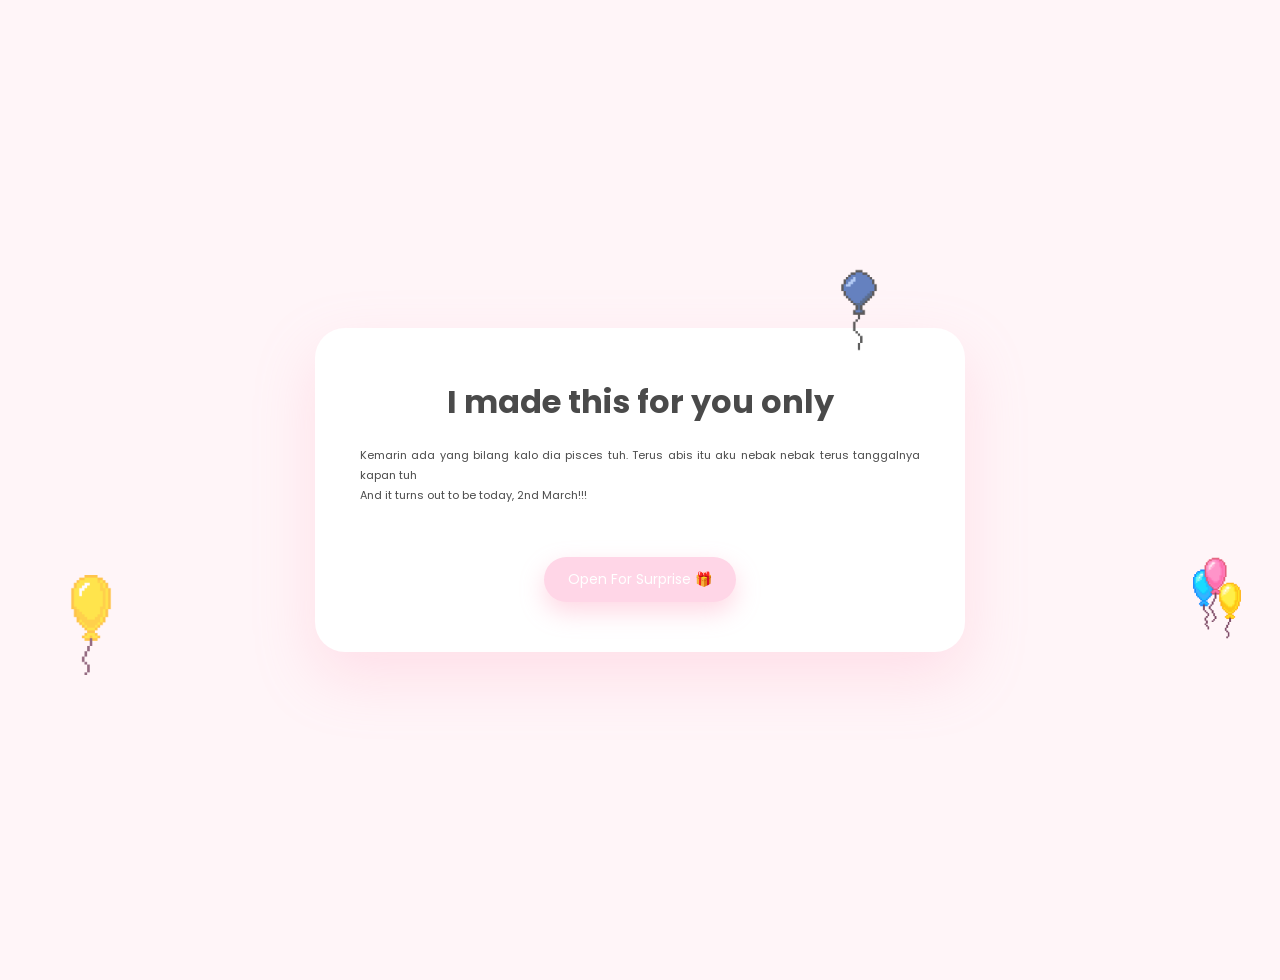
==== index.html @ 95e496a3 "update" ====
<!DOCTYPE html>
<html lang="en">
<head>
    <meta charset="UTF-8">
    <meta name="viewport" content="width=device-width, initial-scale=1.0">
    <title>Rayasa's Birthday</title>
    <link href="https://fonts.googleapis.com/css2?family=Poppins:wght@300;400;500&family=Playfair+Display&display=swap" rel="stylesheet">
    <link rel="stylesheet" href="/style.css">
</head>
<body>

    <!-- floating flowers -->
  <img src="/images/balloon1.png" class="floating baloon-1">
  <img src="/images/balloon2.png" class="floating baloon-2">
  <img src="/images/balloon3.png" class="floating baloon-3">
  <img src="/images/balloon2.png" class="floating baloon-2">

  <div class="landing">
    
<div class="page">
    <div class="card">
      <h1>I made this for you only</h1>
      <p>
        Kemarin ada yang bilang kalo dia pisces tuh. Terus abis itu aku nebak nebak terus tanggalnya kapan tuh<br>
        And it turns out to be today, 2nd March!!!
      </p>
      <a href="/pages/loveletter.html">
        <button>Open For Surprise 🎁</button>
      </a>

  </div>

<script src="script.js"></script>
    
</body>
</html>
---- style.css ----
* {
  margin: 0;
  padding: 0;
  box-sizing: border-box;
}

body {
  background: #fff5f8;
  font-family: 'Poppins', sans-serif;
  color: #4a4a4a;
  /* display: flex;
  justify-content: center;
  align-items: center; */
}

/* Center Layout */
.page {
  min-height: 100vh;
  display: flex;
  justify-content: center;
  align-items: center;
  padding: 40px;
  flex-direction: column;
}

.landing {
  min-height: 100vh;
  display: flex;
  align-items: center;
  justify-content: center;
  gap: 40px;
  padding: 40px;
}

.letter {
  display: flex;
  flex-direction: column;
  align-items: center;
}

.landing {
  min-height: 100vh;
  display: flex;
  align-items: center;
  justify-content: center;
  gap: 60px;
  padding: 40px;
}


/* Card */
.card {
  background: white;
  max-width: 650px;
  width: 100%;
  padding: 50px 45px;
  border-radius: 30px;
  text-align: center;
  justify-content: center;
  align-items: center;
  margin: 100px;
  box-shadow: 0 25px 60px rgba(255, 158, 187, 0.25);
  animation: softFade 1s ease;
}

/* Headings */
h1, h2 {
  font-family: 'Poppins', serif;
  margin-bottom: 20px;
}

/* Text */
p {
  line-height: 1.8;
  font-size: 11px;
  margin-bottom: 35px;
  text-align: justify;
  text-justify: inter-word;
}

/* Buttons */
button {
  font-family: 'Poppins', serif;
  background: #ff9ebb;
  color: white;
  border: none;
  margin-top: 16px;
  padding: 14px 36px;
  border-radius: 999px;
  font-size: 15px;
  cursor: pointer;
  align-items: center;
  justify-content: center;
  box-shadow: 0 10px 25px rgba(255, 158, 187, 0.4);
  transition: all 0.3s ease;
}

button:hover {
  transform: translateY(-3px);
  box-shadow: 0 15px 35px rgba(255, 158, 187, 0.55);
}

.card button {
  background: #ffd6e7;
  border: none;
  border-radius: 999px;
  padding: 12px 24px;
  font-size: 14px;
  cursor: pointer;
  align-self: flex-start;

  transition: 0.3s ease;
}

.card button:hover {
  background: #ffb3d9;
  transform: translateY(-2px);
}

/* Popup */
.popup {
  position: fixed;
  inset: 0;
  background: rgba(255, 228, 236, 0.7);
  backdrop-filter: blur(6px);
  display: flex;
  flex-direction: column;
  justify-content: center;
  align-items: center;
  opacity: 0;
  pointer-events: none;
  transition: 0.4s ease;
  animation: softFade 1s ease;
}

.image-wrapper {
  width: 280px;
  animation: fadeIn 1.2s ease;
}

.image-wrapper img {
  width: 100%;
  border-radius: 20px;
  box-shadow: 0 20px 50px rgba(255, 182, 193, 0.4);
}

.floating {
  position: absolute;
  width: 100px;
  opacity: 0.7;
  animation: float 6s ease-in-out infinite;
}

.flower-1 {
  top: 40%;
  left: 65%;
}

.flower-2 {
  bottom: 15%;
  right: 15%;
  animation-delay: 2s;
}

.baloon-1 {
  bottom: 25%;
  right: 89%;
  animation-delay: 2s;
}

.baloon-2 {
  bottom: 28%;
  right: 1%;
  animation-delay: 2s;
}

.baloon-3 {
  bottom: 60%;
  right: 29%;
  animation-delay: 2s;
}
/* Polaroid Cards */
.polaroids {
  display: flex;
  gap: 25px;
  justify-content: center;
  flex-wrap: wrap;
}

/* AREA */
.polaroid-area {
  position: relative;
  max-width: 300px;
  margin: auto;
  height: 400px;
}

/* POLAROID CARD */
.polaroid {
  position: absolute;
  width: 130px; 
  height: 150px;         
  background: white;
  padding: 10px 10px 28px;
  border-radius: 8px;
  box-shadow: 0 10px 25px rgba(255, 182, 193, 0.35);
  text-align: center;

  animation: drop 1s ease forwards;
  transition: 0.3s ease;  
}

.polaroid img {
  width: 95%;
  height: 70px;
  object-fit: cover;
  border-radius: 0px;
}

.polaroid p {
  text-align: justify;
  text-justify: inter-word;
  font-size: 7px;
  line-height: 1.5;
  margin-top: 10px;
  margin-bottom: 0;
  color: #666;
}

/* RANDOM POSITIONS */
.rotate-1 { top: 1px; left: -50px; transform: rotate(-5deg); }
.rotate-2 { top: 40px; left: 40px; transform: rotate(4deg); }
.rotate-3 { top: 10px; right: 50px; transform: rotate(6deg); }
.rotate-4 { bottom: 70px; left: 40px; transform: rotate(6deg); }
.rotate-5 { bottom: 70px; right: 50px; transform: rotate(-5deg); }
.rotate-6 { bottom: 90px; right: -60px; transform: rotate(-3deg); }

/* HOVER EFFECT */
.polaroid:hover {
  transform: scale(1.05) rotate(0deg);
  z-index: 10;
}

/* Ending */
.ending-card {
  background: linear-gradient(135deg, #ffb3c6, #ffd6e0);
  color: white;
}

/* Animations */
@keyframes softFade {
  from {
    opacity: 0;
    transform: translateY(20px);
  }
  to {
    opacity: 1;
    transform: translateY(0);
  }

}

@keyframes float {
  0% { transform: translateY(0) rotate(0); }
  50% { transform: translateY(-20px) rotate(10deg); }
  100% { transform: translateY(0) rotate(0); }
}

@keyframes drop {
  0% {
    opacity: 0;
    transform: translateY(-200px) rotate(0deg);
  }
  70% {
    opacity: 1;
  }
  100% {
    opacity: 1;
  }
}

@keyframes fadeUp {
    from {
        opacity: 0;
        transform: translateY(20px);
    }
    to {
        opacity: 1;
        transform: translateY(0);
    }
}

@keyframes envelopeAppear {
  from { transform: scale(0.8); opacity: 0; }
  to { transform: scale(1); opacity: 1; }
}

@keyframes openFlap {
  to { transform: rotateX(180deg); }
}

@keyframes slidePaper {
  to { bottom: 40px; }
}

@-webkit-keyframes slideUp {
  0% {
    top: 0;
  }
  100% {
    top: -600px;
  }
}
@keyframes slideUp {
  0% {
    top: 0;
  }
  100% {
    top: -600px;
  }
}
@-webkit-keyframes sideSway {
  0% {
    margin-left: 0px;
  }
  100% {
    margin-left: 50px;
  }
}
@keyframes sideSway {
  0% {
    margin-left: 0px;
  }
  100% {
    margin-left: 50px;
  }
}

@media (max-width: 768px) {

  /* layout jadi ke bawah */
  .landing {
    flex-direction: column-reverse;
    padding: 20px;
    gap: 24px;
    text-align: center;
  }

  /* card full width */
  .card {
    width: 100%;
    max-width: 360px;
    padding: 24px;
  }

  .card h1 {
    font-size: 1.6rem;
  }

  .card p {
    font-size: 0.95rem;
  }

  /* button lebih gampang dipencet */
  .card button {
    width: 100%;
    padding: 12px;
    font-size: 1rem;
  }

  /* gambar lebih kecil & responsif */
  .image-wrapper img {
    width: 220px;
    max-width: 80%;
    height: auto;
  }

  /* floating balloon diperkecil */
  .floating {
    width: 60px;
    opacity: 0.6;
  }
}
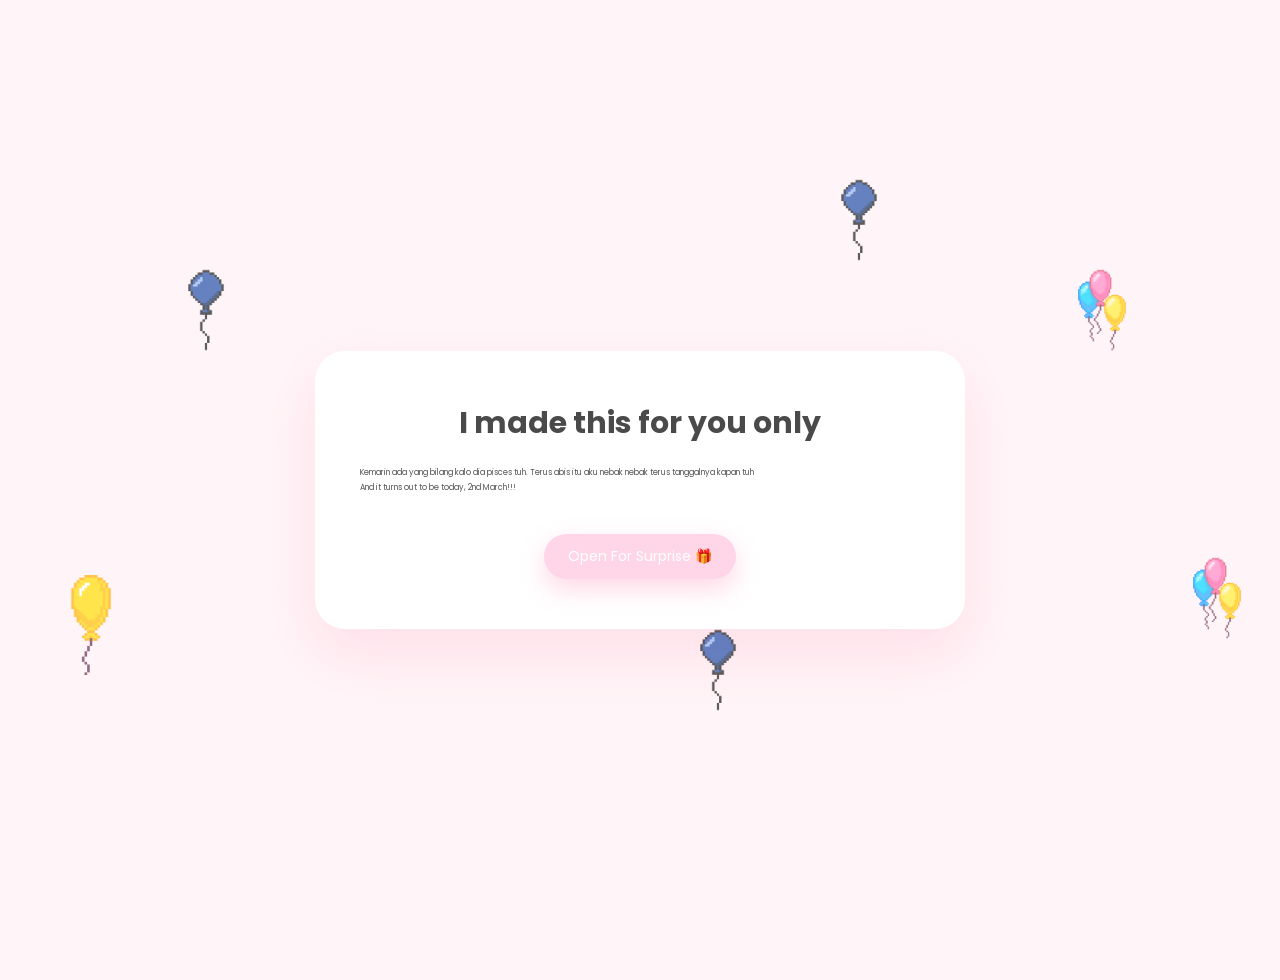
==== commit 5f0283f5: "update lagi" ====
--- a/index.html
+++ b/index.html
@@ -13,7 +13,11 @@
   <img src="/images/balloon1.png" class="floating baloon-1">
   <img src="/images/balloon2.png" class="floating baloon-2">
   <img src="/images/balloon3.png" class="floating baloon-3">
-  <img src="/images/balloon2.png" class="floating baloon-2">
+  <img src="/images/balloon2.png" class="floating baloon-4">
+  <img src="/images/balloon1.png" class="floating baloon-5">
+  <img src="/images/balloon3.png" class="floating baloon-6">
+  <img src="/images/balloon1.png" class="floating baloon-7">
+  <img src="/images/balloon3.png" class="floating baloon-8">
 
   <div class="landing">
     
--- a/style.css
+++ b/style.css
@@ -50,6 +50,7 @@
 
 /* Card */
 .card {
+  font-size: 15px;
   background: white;
   max-width: 650px;
   width: 100%;
@@ -71,11 +72,13 @@
 
 /* Text */
 p {
-  line-height: 1.8;
-  font-size: 11px;
-  margin-bottom: 35px;
+  font-size: 8px;
+  line-height: 1.85;
   text-align: justify;
   text-justify: inter-word;
+  margin-bottom: 22px;
+  color: #555;
+  text-indent: 0px;
 }
 
 /* Buttons */
@@ -100,6 +103,61 @@
   box-shadow: 0 15px 35px rgba(255, 158, 187, 0.55);
 }
 
+/* Card */
+.card1 {
+  font-size: 15px;
+  background: white;
+  max-width: 650px;
+  width: 100%;
+  padding: 50px 45px;
+  border-radius: 30px;
+  text-align: center;
+  justify-content: center;
+  align-items: center;
+  margin: 100px;
+  box-shadow: 0 25px 60px rgba(255, 158, 187, 0.25);
+  animation: softFade 1s ease;
+}
+
+/* Headings */
+h1, h2 {
+  font-family: 'Poppins', serif;
+  margin-bottom: 20px;
+}
+
+/* Text */
+p {
+  font-size: 8px;
+  line-height: 1.85;
+  text-align: justify;
+  text-justify: inter-word;
+  margin-bottom: 22px;
+  color: #555;
+  text-indent: 0px;
+}
+
+/* Buttons */
+button {
+  font-family: 'Poppins', serif;
+  background: #ff9ebb;
+  color: white;
+  border: none;
+  margin-top: 16px;
+  padding: 14px 36px;
+  border-radius: 999px;
+  font-size: 15px;
+  cursor: pointer;
+  align-items: center;
+  justify-content: center;
+  box-shadow: 0 10px 25px rgba(255, 158, 187, 0.4);
+  transition: all 0.3s ease;
+}
+
+button:hover {
+  transform: translateY(-3px);
+  box-shadow: 0 15px 35px rgba(255, 158, 187, 0.55);
+}
+
 .card button {
   background: #ffd6e7;
   border: none;
@@ -175,8 +233,38 @@
 }
 
 .baloon-3 {
+  bottom: 70%;
+  right: 29%;
+  animation-delay: 2s;
+}
+
+.baloon-4 {
   bottom: 60%;
-  right: 29%;
+  right: 10%;
+  animation-delay: 2s;
+}
+
+.baloon-5 {
+  bottom: 10%;
+  right: 100%;
+  animation-delay: 2s;
+}
+
+.baloon-6 {
+  bottom: 20%;
+  right: 40%;
+  animation-delay: 2s;
+}
+
+.baloon-7 {
+  bottom: 10%;
+  right: -50%;
+  animation-delay: 2s;
+}
+
+.baloon-8 {
+  bottom: 60%;
+  right: 80%;
   animation-delay: 2s;
 }
 /* Polaroid Cards */
